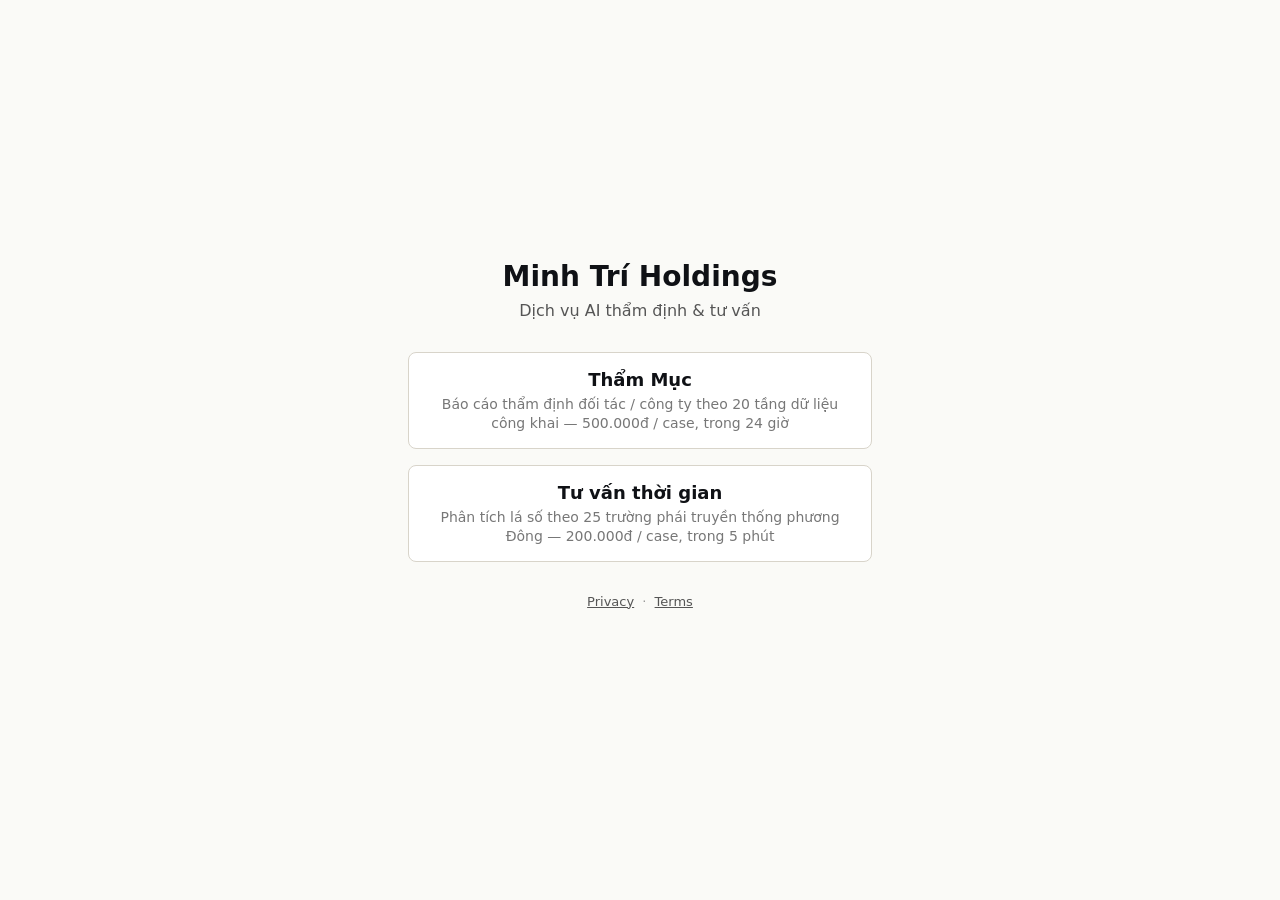
==== index.html @ 7e56223a "feat(pages): deploy MTH Public Agents - Root index.html: chọn Thẩm Mục / Tư vấn thời gian - thammy-m" ====
<!DOCTYPE html>
<html lang="vi">
<head>
  <meta charset="UTF-8">
  <meta name="viewport" content="width=device-width, initial-scale=1">
  <title>Minh Trí Holdings — Dịch vụ AI</title>
  <meta name="description" content="Thẩm Mục (thẩm định đối tác) + Tư vấn thời gian (phong thủy lá số) — dịch vụ AI từ Minh Trí Holdings.">
  <link rel="icon" href="data:image/svg+xml,%3Csvg xmlns='http://www.w3.org/2000/svg' viewBox='0 0 16 16'%3E%3Crect width='16' height='16' fill='%23fafaf7'/%3E%3Ctext x='8' y='12' text-anchor='middle' font-family='system-ui' font-weight='700' font-size='12' fill='%230f1115'%3EM%3C/text%3E%3C/svg%3E">
  <style>
    * { box-sizing: border-box; }
    body { margin: 0; padding: 0; font-family: ui-sans-serif, system-ui, -apple-system, sans-serif; background: #fafaf7; color: #0f1115; min-height: 100vh; display: flex; align-items: center; justify-content: center; }
    .wrap { max-width: 32rem; padding: 2rem 1.5rem; text-align: center; }
    h1 { font-size: 1.75rem; font-weight: 600; margin: 0 0 .5rem; }
    p { color: #555; margin: 0 0 2rem; }
    .links { display: grid; gap: 1rem; }
    a { display: block; padding: 1rem 1.5rem; background: white; border: 1px solid #d8d4ca; border-radius: 8px; text-decoration: none; color: inherit; transition: border-color .15s; }
    a:hover { border-color: #0f1115; }
    .name { font-weight: 600; font-size: 1.125rem; display: block; margin-bottom: .25rem; }
    .desc { font-size: .875rem; color: #777; }
    .legal { margin-top: 2rem; font-size: .8125rem; color: #999; }
    .legal a { display: inline; padding: 0; background: none; border: none; color: #555; text-decoration: underline; margin: 0 .25rem; }
  </style>
</head>
<body>
  <div class="wrap">
    <h1>Minh Trí Holdings</h1>
    <p>Dịch vụ AI thẩm định &amp; tư vấn</p>
    <div class="links">
      <a href="thammy-muc/">
        <span class="name">Thẩm Mục</span>
        <span class="desc">Báo cáo thẩm định đối tác / công ty theo 20 tầng dữ liệu công khai — 500.000đ / case, trong 24 giờ</span>
      </a>
      <a href="phong-thuy/">
        <span class="name">Tư vấn thời gian</span>
        <span class="desc">Phân tích lá số theo 25 trường phái truyền thống phương Đông — 200.000đ / case, trong 5 phút</span>
      </a>
    </div>
    <p class="legal">
      <a href="privacy.html">Privacy</a> · <a href="terms.html">Terms</a>
    </p>
  </div>
</body>
</html>
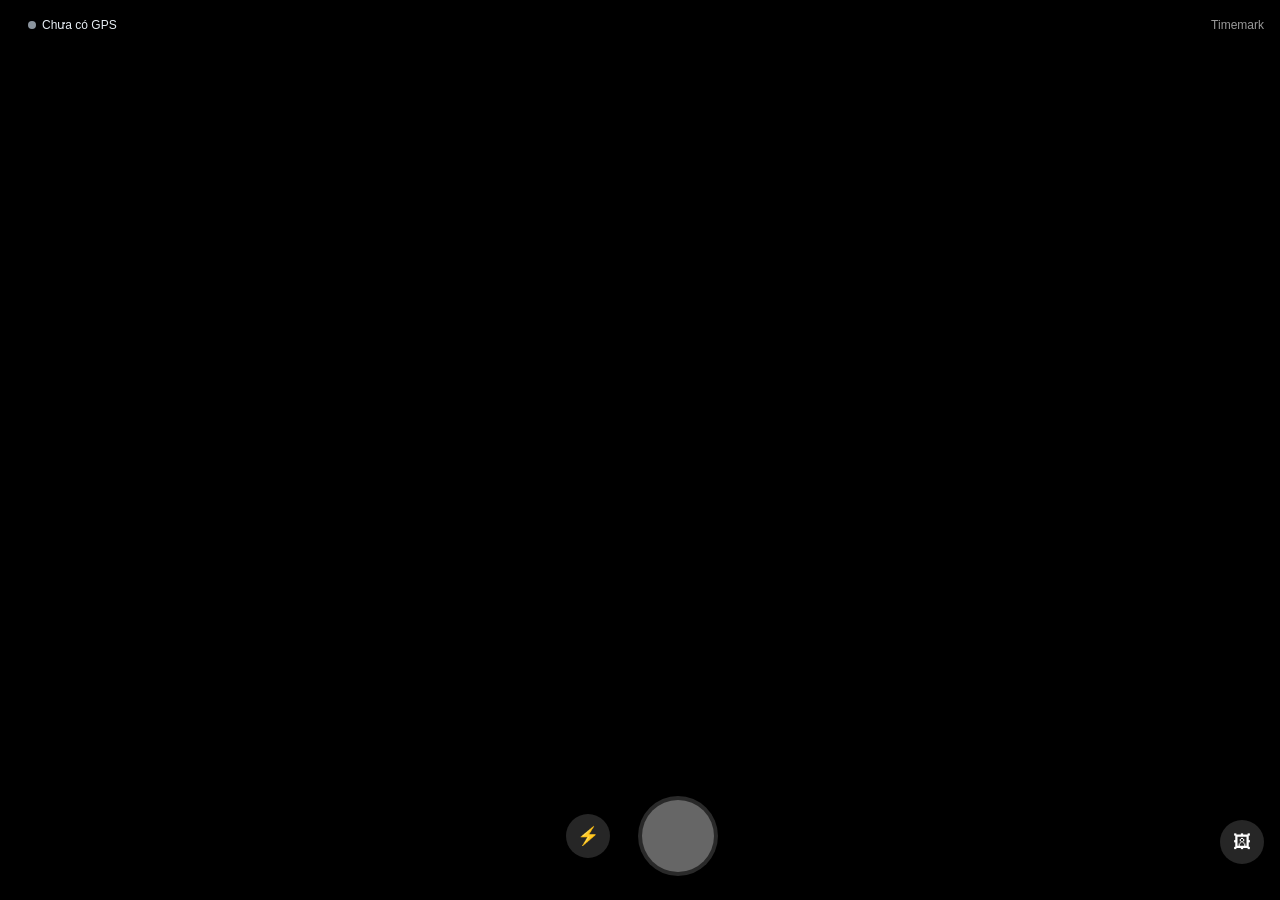
==== commit da8a0936: "Timemark PWA v2 — GPS + Weather + EXIF + Download (root deploy)" ====
--- a/index.html
+++ b/index.html
@@ -1,43 +1,213 @@
 <!DOCTYPE html>
 <html lang="vi">
 <head>
-  <meta charset="UTF-8">
-  <meta name="viewport" content="width=device-width, initial-scale=1">
-  <title>Minh Trí Holdings — Dịch vụ AI</title>
-  <meta name="description" content="Thẩm Mục (thẩm định đối tác) + Tư vấn thời gian (phong thủy lá số) — dịch vụ AI từ Minh Trí Holdings.">
-  <link rel="icon" href="data:image/svg+xml,%3Csvg xmlns='http://www.w3.org/2000/svg' viewBox='0 0 16 16'%3E%3Crect width='16' height='16' fill='%23fafaf7'/%3E%3Ctext x='8' y='12' text-anchor='middle' font-family='system-ui' font-weight='700' font-size='12' fill='%230f1115'%3EM%3C/text%3E%3C/svg%3E">
-  <style>
-    * { box-sizing: border-box; }
-    body { margin: 0; padding: 0; font-family: ui-sans-serif, system-ui, -apple-system, sans-serif; background: #fafaf7; color: #0f1115; min-height: 100vh; display: flex; align-items: center; justify-content: center; }
-    .wrap { max-width: 32rem; padding: 2rem 1.5rem; text-align: center; }
-    h1 { font-size: 1.75rem; font-weight: 600; margin: 0 0 .5rem; }
-    p { color: #555; margin: 0 0 2rem; }
-    .links { display: grid; gap: 1rem; }
-    a { display: block; padding: 1rem 1.5rem; background: white; border: 1px solid #d8d4ca; border-radius: 8px; text-decoration: none; color: inherit; transition: border-color .15s; }
-    a:hover { border-color: #0f1115; }
-    .name { font-weight: 600; font-size: 1.125rem; display: block; margin-bottom: .25rem; }
-    .desc { font-size: .875rem; color: #777; }
-    .legal { margin-top: 2rem; font-size: .8125rem; color: #999; }
-    .legal a { display: inline; padding: 0; background: none; border: none; color: #555; text-decoration: underline; margin: 0 .25rem; }
-  </style>
+<meta charset="UTF-8">
+<meta name="viewport" content="width=device-width, initial-scale=1.0, maximum-scale=1.0, user-scalable=no">
+<title>Timemark — GPS + Thời Tiết</title>
+<link rel="manifest" href="manifest.json">
+<meta name="theme-color" content="#1a73e8">
+<meta name="apple-mobile-web-app-capable" content="yes">
+<meta name="apple-mobile-web-app-status-bar-style" content="black-translucent">
+<link rel="apple-touch-icon" href="icon-192.png">
+
+<style>
+  * { box-sizing: border-box; margin: 0; padding: 0; }
+  :root {
+    --primary: #1a73e8;
+    --danger: #d93025;
+    --success: #1e8e3e;
+    --bg: #0d1117;
+    --surface: #161b22;
+    --border: #30363d;
+    --text: #e6edf3;
+    --muted: #8b949e;
+  }
+  body { font-family: -apple-system, BlinkMacSystemFont, 'Segoe UI', sans-serif; background: var(--bg); color: var(--text); min-height: 100dvh; overflow-x: hidden; }
+
+  /* ── Screen containers ── */
+  .screen { display: none; flex-direction: column; height: 100dvh; }
+  .screen.active { display: flex; }
+
+  /* ── Camera ── */
+  #cam-screen { background: #000; }
+  #video-container { flex: 1; position: relative; overflow: hidden; }
+  #video { width: 100%; height: 100%; object-fit: cover; display: block; }
+  #canvas { display: none; }
+
+  .top-bar { position: absolute; top: 0; left: 0; right: 0; padding: 12px 16px; background: linear-gradient(180deg,rgba(0,0,0,.7) 0%,transparent 100%); display: flex; justify-content: space-between; align-items: center; z-index: 10; }
+  .status-chip { background: rgba(0,0,0,.55); border-radius: 20px; padding: 6px 12px; font-size: 12px; display: flex; align-items: center; gap: 6px; }
+  .status-dot { width: 8px; height: 8px; border-radius: 50%; background: var(--muted); }
+  .status-dot.active { background: var(--success); animation: pulse 1.5s infinite; }
+  .status-dot.loading { background: #f0a500; animation: spin 1s linear infinite; }
+  @keyframes pulse { 0%,100%{opacity:1} 50%{opacity:.5} }
+  @keyframes spin { to{transform:rotate(360deg)} }
+
+  .bottom-bar { position: absolute; bottom: 0; left: 0; right: 0; padding: 16px 20px 28px; background: linear-gradient(0deg,rgba(0,0,0,.8) 0%,transparent 100%); display: flex; align-items: center; justify-content: center; gap: 32px; z-index: 10; }
+
+  .cam-btn { border-radius: 50%; border: none; cursor: pointer; transition: transform .1s; }
+  .cam-btn:active { transform: scale(0.92); }
+  #capture-btn { width: 72px; height: 72px; background: #fff; box-shadow: 0 0 0 4px rgba(255,255,255,.4); }
+  #capture-btn:disabled { opacity: .4; }
+
+  .icon-btn { width: 44px; height: 44px; background: rgba(255,255,255,.15); border-radius: 50%; display: flex; align-items: center; justify-content: center; color: #fff; font-size: 18px; cursor: pointer; backdrop-filter: blur(4px); }
+
+  #gallery-btn { position: absolute; right: 16px; bottom: 36px; }
+
+  .weather-bar { position: absolute; bottom: 120px; left: 16px; right: 80px; background: rgba(0,0,0,.55); border-radius: 12px; padding: 8px 12px; font-size: 12px; display: flex; align-items: center; gap: 10px; backdrop-filter: blur(4px); z-index: 10; }
+  .weather-icon { font-size: 20px; }
+  .weather-text { flex: 1; }
+  .weather-temp { font-size: 16px; font-weight: 600; }
+  .weather-desc { color: var(--muted); }
+
+  /* ── Preview ── */
+  #preview-screen { background: var(--bg); }
+  .preview-header { padding: 12px 16px; border-bottom: 1px solid var(--border); display: flex; justify-content: space-between; align-items: center; }
+  .btn { padding: 8px 16px; border-radius: 8px; border: none; font-size: 14px; font-weight: 500; cursor: pointer; }
+  .btn-primary { background: var(--primary); color: #fff; }
+  .btn-danger { background: var(--danger); color: #fff; }
+  .btn-ghost { background: transparent; color: var(--muted); border: 1px solid var(--border); }
+  .btn-large { width: 100%; padding: 14px; font-size: 16px; border-radius: 12px; margin-top: 12px; }
+
+  .preview-body { flex: 1; overflow-y: auto; }
+  .photo-wrap { position: relative; background: #000; min-height: 300px; display: flex; align-items: center; justify-content: center; }
+  #preview-img { max-width: 100%; max-height: 50vh; display: block; }
+  .overlay { position: absolute; bottom: 8px; left: 8px; right: 8px; background: rgba(0,0,0,.65); border-radius: 8px; padding: 8px 12px; font-size: 11px; color: #fff; backdrop-filter: blur(4px); }
+  .overlay-line { display: flex; gap: 6px; margin-bottom: 3px; }
+  .overlay-label { color: rgba(255,255,255,.6); min-width: 50px; }
+  .overlay-value { font-weight: 500; }
+
+  .info-panel { padding: 16px; }
+  .info-row { display: flex; justify-content: space-between; padding: 8px 0; border-bottom: 1px solid var(--border); font-size: 14px; }
+  .info-label { color: var(--muted); }
+  .info-value { font-weight: 500; text-align: right; max-width: 60%; word-break: break-all; }
+
+  /* ── Toggle switch ── */
+  .toggle-row { display: flex; justify-content: space-between; align-items: center; padding: 12px 0; border-bottom: 1px solid var(--border); }
+  .toggle-label { font-size: 14px; }
+  .toggle { width: 44px; height: 24px; background: var(--border); border-radius: 12px; position: relative; cursor: pointer; transition: background .2s; }
+  .toggle.on { background: var(--primary); }
+  .toggle::after { content: ''; position: absolute; width: 18px; height: 18px; border-radius: 50%; background: #fff; top: 3px; left: 3px; transition: transform .2s; }
+  .toggle.on::after { transform: translateX(20px); }
+
+  /* ── Success ── */
+  #success-screen { background: var(--bg); justify-content: center; align-items: center; padding: 24px; text-align: center; gap: 20px; }
+  .success-icon { font-size: 72px; }
+  .success-title { font-size: 22px; font-weight: 700; }
+  .success-sub { color: var(--muted); }
+  .file-list { width: 100%; background: var(--surface); border-radius: 12px; padding: 16px; text-align: left; }
+  .file-item { display: flex; align-items: center; gap: 10px; padding: 8px 0; border-bottom: 1px solid var(--border); font-size: 13px; }
+  .file-item:last-child { border-bottom: none; }
+  .file-icon { font-size: 20px; }
+
+  /* ── Loading overlay ── */
+  #loading-overlay { position: fixed; inset: 0; background: rgba(0,0,0,.8); display: none; flex-direction: column; align-items: center; justify-content: center; z-index: 100; gap: 16px; }
+  #loading-overlay.active { display: flex; }
+  .spinner { width: 40px; height: 40px; border: 3px solid var(--border); border-top-color: var(--primary); border-radius: 50%; animation: spin .8s linear infinite; }
+  #loading-text { color: var(--muted); font-size: 14px; }
+
+  /* ── Hidden file input ── */
+  #file-input { display: none; }
+</style>
 </head>
 <body>
-  <div class="wrap">
-    <h1>Minh Trí Holdings</h1>
-    <p>Dịch vụ AI thẩm định &amp; tư vấn</p>
-    <div class="links">
-      <a href="thammy-muc/">
-        <span class="name">Thẩm Mục</span>
-        <span class="desc">Báo cáo thẩm định đối tác / công ty theo 20 tầng dữ liệu công khai — 500.000đ / case, trong 24 giờ</span>
-      </a>
-      <a href="phong-thuy/">
-        <span class="name">Tư vấn thời gian</span>
-        <span class="desc">Phân tích lá số theo 25 trường phái truyền thống phương Đông — 200.000đ / case, trong 5 phút</span>
-      </a>
-    </div>
-    <p class="legal">
-      <a href="privacy.html">Privacy</a> · <a href="terms.html">Terms</a>
-    </p>
-  </div>
+
+<!-- ── Loading ── -->
+<div id="loading-overlay">
+  <div class="spinner"></div>
+  <div id="loading-text">Đang lấy GPS…</div>
+</div>
+
+<!-- ── Camera Screen ── -->
+<div id="cam-screen" class="screen active">
+  <div id="video-container">
+    <video id="video" autoplay playsinline></video>
+    <canvas id="canvas"></canvas>
+
+    <div class="top-bar">
+      <div id="gps-status" class="status-chip">
+        <div class="status-dot" id="gps-dot"></div>
+        <span id="gps-label">Chưa có GPS</span>
+      </div>
+      <div style="font-size:12px;color:rgba(255,255,255,.6)">Timemark</div>
+    </div>
+
+    <div class="weather-bar" id="weather-bar" style="display:none">
+      <div class="weather-icon" id="weather-icon">☁</div>
+      <div class="weather-text">
+        <div class="weather-temp" id="weather-temp">--°C</div>
+        <div class="weather-desc" id="weather-desc">--</div>
+      </div>
+    </div>
+
+    <div class="bottom-bar">
+      <div class="icon-btn" id="flash-btn" title="Flash">⚡</div>
+      <button id="capture-btn" class="cam-btn" disabled></button>
+      <div class="icon-btn" id="gallery-btn" title="Chọn ảnh">🖼</div>
+    </div>
+  </div>
+</div>
+
+<!-- ── Preview Screen ── -->
+<div id="preview-screen" class="screen">
+  <div class="preview-header">
+    <button class="btn btn-ghost" id="btn-back">← Quay lại</button>
+    <button class="btn btn-danger" id="btn-discard">Xoá</button>
+  </div>
+
+  <div class="preview-body">
+    <div class="photo-wrap">
+      <img id="preview-img" src="" alt="Preview">
+      <div class="overlay" id="photo-overlay">
+        <div class="overlay-line">
+          <span class="overlay-label">📍</span>
+          <span class="overlay-value" id="ol-loc">--</span>
+        </div>
+        <div class="overlay-line">
+          <span class="overlay-label">🕐</span>
+          <span class="overlay-value" id="ol-time">--</span>
+        </div>
+        <div class="overlay-line">
+          <span class="overlay-label">🌡</span>
+          <span class="overlay-value" id="ol-weather">--</span>
+        </div>
+      </div>
+    </div>
+
+    <div class="info-panel">
+      <div class="toggle-row">
+        <span class="toggle-label">Hiện watermark trên ảnh</span>
+        <div class="toggle on" id="overlay-toggle"></div>
+      </div>
+
+      <div id="info-rows"></div>
+
+      <button class="btn btn-primary btn-large" id="btn-save">
+        ⬇ Lưu về máy
+      </button>
+    </div>
+  </div>
+</div>
+
+<!-- ── Success Screen ── -->
+<div id="success-screen" class="screen">
+  <div class="success-icon">✅</div>
+  <div class="success-title">Đã lưu!</div>
+  <div class="success-sub">Ảnh + metadata đã được tải về máy</div>
+  <div class="file-list">
+    <div class="file-item"><div class="file-icon">📷</div><div id="file-jpg">IMG_xxxx.jpg</div></div>
+    <div class="file-item"><div class="file-icon">📄</div><div id="file-json">IMG_xxxx.json</div></div>
+  </div>
+  <button class="btn btn-primary btn-large" id="btn-new">📸 Chụp tiếp</button>
+</div>
+
+<input type="file" id="file-input" accept="image/*">
+
+<script src="app.js"></script>
+<script>
+// Service Worker registration
+if ('serviceWorker' in navigator) {
+  navigator.serviceWorker.register('sw.js').catch(()=>{});
+}
+</script>
 </body>
 </html>
